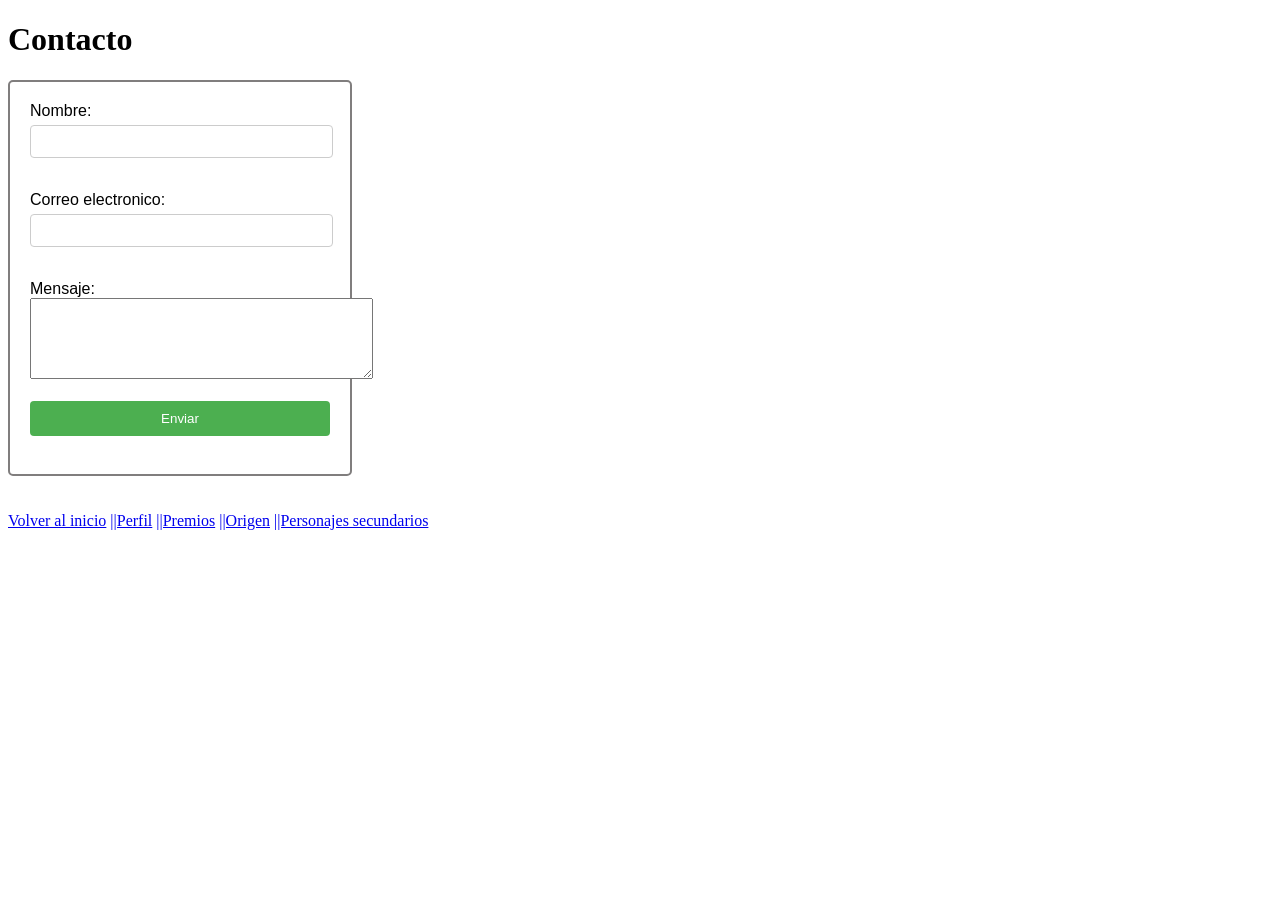
==== paginas/contacto.html @ eb5ce36d "Add files via upload" ====
<!DOCTYPE html>
<html lang="es">
<head>
    <meta charset="UTF-8">
    <meta name="viewport" content="width=device-width, initial-scale=1.0">

     <style>
    form {
      border: 2px solid #807e7e;
      width: 300px;
      padding: 20px;
      border-radius: 5px;
      font-family: Arial, sans-serif;
    }
    input[type="text"], input[type="password"] {
      width: 95%;
      padding: 8px;
      margin: 5px 0 15px 0;
      border: 1px solid #ccc;
      border-radius: 4px;
    }

    input[type="submit"], input[type="reset"] {
      background-color: #4CAF50;
      color: white;
      padding: 10px 15px;
      border: none;
      border-radius: 4px;
      cursor: pointer;
      width: 100%;
    
    }
    select{
        width: 100%;
        padding: 8px;
        margin: 5px 0 15px 0;
        border: 1px solid #ccc;
        border-radius: 4px;
    }
  </style>


    <title>Contacto</title>
</head>
<body>
    <h1>Contacto</h1>
    <form action="#"  method="post">
        <label>Nombre:</label><br>
        <input type="text" name="Campo1"><br><br>

        <label>Correo electronico:</label><br>
        <input type="text" name="Campo2"><br><br>

        <label> Mensaje: </label>
     <textarea name="comentarios" rows="5" cols="40" ></textarea><br><br>


    <input type="submit" value="Enviar"> <br> <br>
       
    
    </form> <br> <br>
    <a href="../index.html">Volver al inicio</a>  
  <a href="perfil.html">||Perfil</a> 
  <a href="premios.html">||Premios</a>
  <a href="origen.html">||Origen</a>
   <a href="Personajesecundarios.html">||Personajes secundarios</a>
    
</body>
</html>
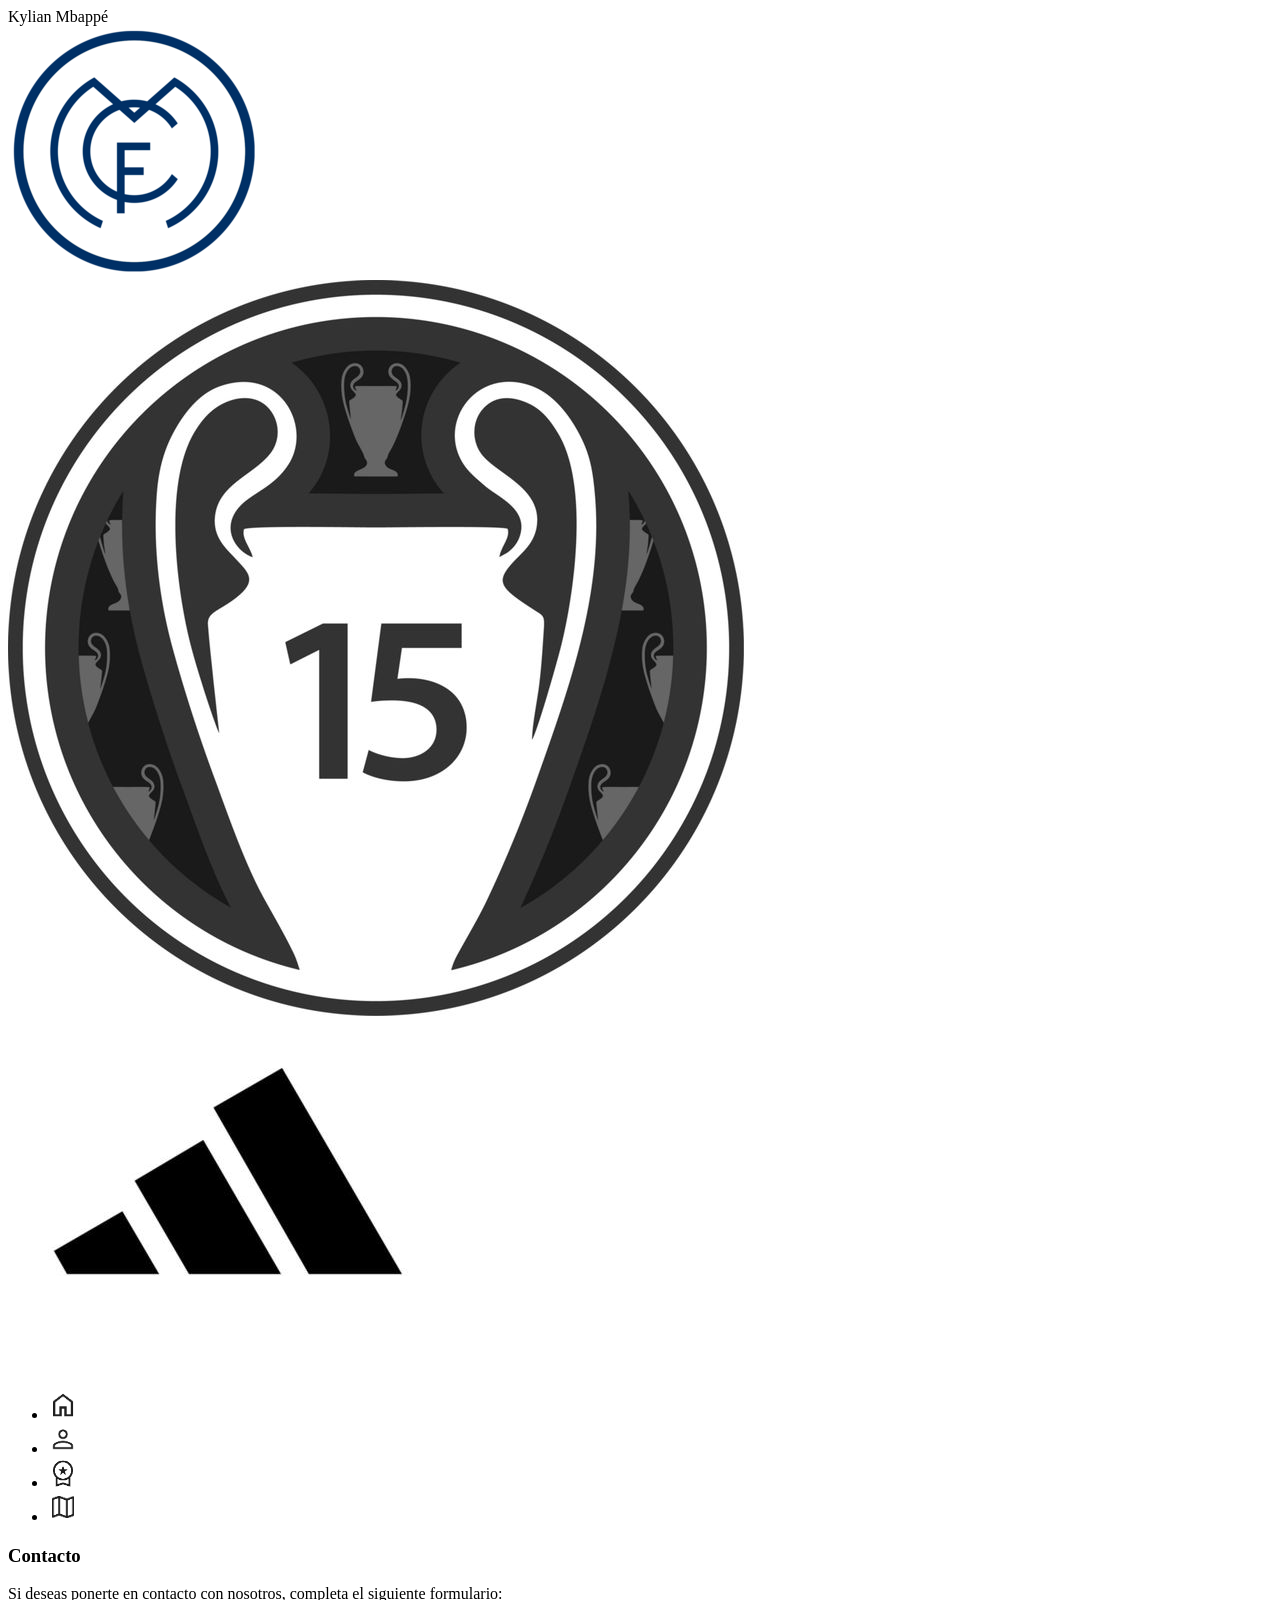
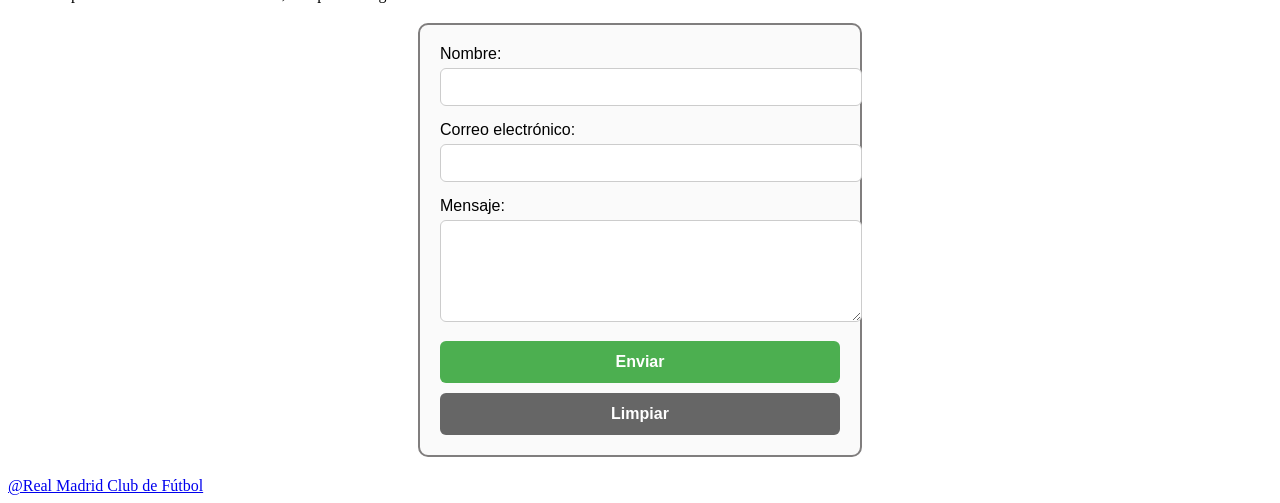
==== commit 511a62c4: "Refactor contacto.html with new design and form fields Updated the contact form with improved stylin" ====
--- a/paginas/contacto.html
+++ b/paginas/contacto.html
@@ -3,67 +3,138 @@
 <head>
     <meta charset="UTF-8">
     <meta name="viewport" content="width=device-width, initial-scale=1.0">
-
-     <style>
-    form {
-      border: 2px solid #807e7e;
-      width: 300px;
-      padding: 20px;
-      border-radius: 5px;
-      font-family: Arial, sans-serif;
-    }
-    input[type="text"], input[type="password"] {
-      width: 95%;
-      padding: 8px;
-      margin: 5px 0 15px 0;
-      border: 1px solid #ccc;
-      border-radius: 4px;
-    }
-
-    input[type="submit"], input[type="reset"] {
-      background-color: #4CAF50;
-      color: white;
-      padding: 10px 15px;
-      border: none;
-      border-radius: 4px;
-      cursor: pointer;
-      width: 100%;
-    
-    }
-    select{
-        width: 100%;
-        padding: 8px;
-        margin: 5px 0 15px 0;
-        border: 1px solid #ccc;
-        border-radius: 4px;
-    }
-  </style>
-
-
     <title>Contacto</title>
+    <link rel="stylesheet" href="../css/estilo.css">
+    <style>
+        @keyframes aparecerForm {
+            from { opacity: 0; transform: translateY(20px); }
+            to { opacity: 1; transform: translateY(0); }
+        }
+        form {
+            border: 2px solid #807e7e;
+            max-width: 400px;
+            padding: 20px;
+            border-radius: 10px;
+            font-family: Arial, sans-serif;
+            margin: 20px auto;
+            animation: aparecerForm 0.8s ease-out;
+            transition: all 0.3s;
+            background: #fafafa;
+        }
+        form:hover {
+            box-shadow: 0 10px 30px rgba(0,0,0,0.1);
+            border-color: #aaa5b1;
+        }
+        input[type="text"], input[type="password"], textarea {
+            width: 100%;
+            padding: 10px;
+            margin: 5px 0 15px 0;
+            border: 1px solid #ccc;
+            border-radius: 6px;
+            transition: all 0.3s;
+            font-size: 14px;
+        }
+        input[type="text"]:focus, input[type="password"]:focus, textarea:focus {
+            border-color: #aaa5b1;
+            box-shadow: 0 0 10px rgba(170, 165, 177, 0.3);
+            outline: none;
+            transform: scale(1.01);
+        }
+        input[type="submit"], input[type="reset"] {
+            background-color: #4CAF50;
+            color: white;
+            padding: 12px 15px;
+            border: none;
+            border-radius: 6px;
+            cursor: pointer;
+            width: 100%;
+            font-size: 16px;
+            font-weight: bold;
+            transition: all 0.3s;
+        }
+        input[type="submit"]:hover {
+            background-color: #45a049;
+            transform: translateY(-2px);
+            box-shadow: 0 5px 15px rgba(76, 175, 80, 0.3);
+        }
+        input[type="reset"] {
+            background-color: #666;
+            margin-top: 10px;
+        }
+        input[type="reset"]:hover {
+            background-color: #555;
+            transform: translateY(-2px);
+            box-shadow: 0 5px 15px rgba(0,0,0,0.2);
+        }
+    </style>
 </head>
 <body>
-    <h1>Contacto</h1>
-    <form action="#"  method="post">
-        <label>Nombre:</label><br>
-        <input type="text" name="Campo1"><br><br>
+    <header>
+        <div id="logo">Kylian Mbappé</div>
+        <div class="circulo" id="c1">
+            <a href="https://www.realmadrid.com/es-ES">
+                <img src="../imagenes/real madrid.png" alt="RMA">
+            </a>
+        </div>
+        <div class="circulo" id="c2">
+            <a href="https://es.uefa.com/uefachampionsleague/">
+                <img src="../imagenes/15.jpg" alt="parche-champions-15">
+            </a>
+        </div>
+        <div class="circulo" id="c3">
+            <a href="https://www.adidas.es/futbol">
+                <img src="../imagenes/Adidas.jpg" alt="adidas">
+            </a>
+        </div>
+    </header>
 
-        <label>Correo electronico:</label><br>
-        <input type="text" name="Campo2"><br><br>
+    <nav>
+        <ul>
+            <li class="boton">
+                <a href="../index.html">
+                    <img src="../imagenes/casa.png" alt="Inicio" width="30" height="30">
+                </a>
+            </li>
+            <li class="boton">
+                <a href="perfil.html">
+                    <img src="../imagenes/Perfil.png" alt="Perfil" width="30" height="30">
+                </a>
+            </li>
+            <li class="boton">
+                <a href="premios.html">
+                    <img src="../imagenes/Premios.png" alt="Premios" width="30" height="30">
+                </a>
+            </li>
+            <li class="boton">
+                <a href="origen.html">
+                    <img src="../imagenes/Origen.png" alt="Origen" width="30" height="30">
+                </a>
+            </li>
+        </ul>
+    </nav>
 
-        <label> Mensaje: </label>
-     <textarea name="comentarios" rows="5" cols="40" ></textarea><br><br>
+    <section id="contenido">
+        <aside id="izq"></aside>
+        <article id="centro">
+            <h1>Contacto</h1>
+            <p>Si deseas ponerte en contacto con nosotros, completa el siguiente formulario:</p>
+            <form action="#" method="post">
+                <label>Nombre:</label>
+                <input type="text" name="nombre" required>
 
+                <label>Correo electrónico:</label>
+                <input type="text" name="email" required>
 
-    <input type="submit" value="Enviar"> <br> <br>
-       
-    
-    </form> <br> <br>
-    <a href="../index.html">Volver al inicio</a>  
-  <a href="perfil.html">||Perfil</a> 
-  <a href="premios.html">||Premios</a>
-  <a href="origen.html">||Origen</a>
-   <a href="Personajesecundarios.html">||Personajes secundarios</a>
-    
+                <label>Mensaje:</label>
+                <textarea name="mensaje" rows="5" required></textarea>
+
+                <input type="submit" value="Enviar">
+                <input type="reset" value="Limpiar">
+            </form>
+        </article>
+        <aside id="der"></aside>
+    </section>
+
+    <footer><a href="https://www.realmadrid.com/es-ES">@Real Madrid Club de Fútbol</a></footer>
 </body>
-</html>+</html>
